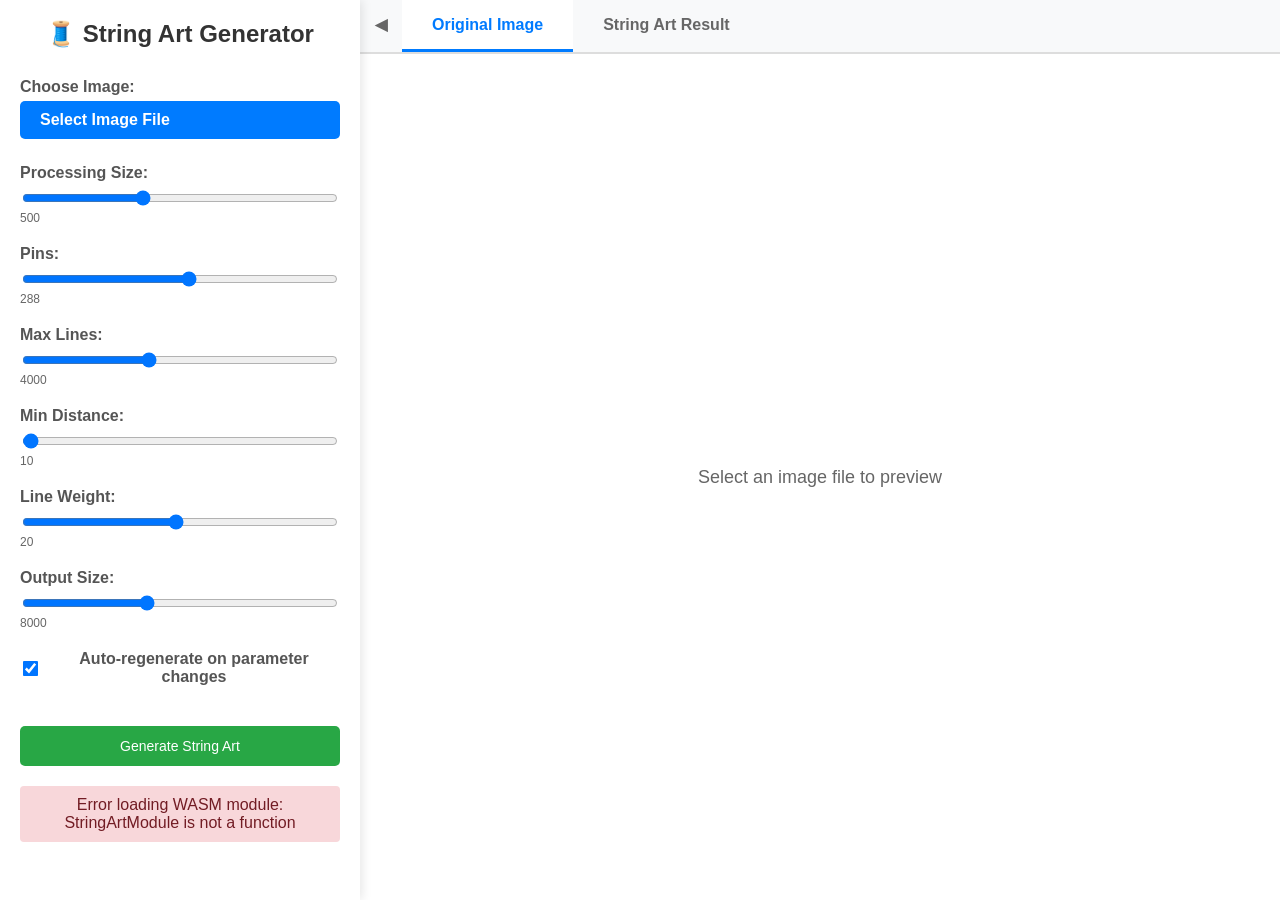
==== demo/index.html @ 1fc2fa96 "rename demo page" ====
<!DOCTYPE html>
<html lang="en">

<head>
    <meta charset="UTF-8">
    <meta name="viewport" content="width=device-width, initial-scale=1.0">
    <title>String Art Generator</title>
    <link rel="stylesheet" href="stringart.css">
</head>

<body>
    <div class="app-container">
        <div class="sidebar" id="sidebar">
            <h1>🧵 String Art Generator</h1>

            <div class="controls">
                <div class="control-group">
                    <label for="imageInput">Choose Image:</label>
                    <label for="imageInput" class="file-input-wrapper">
                        <input type="file" id="imageInput" accept="image/*">
                        <span id="fileInputText">Select Image File</span>
                    </label>
                </div>

                <div class="control-group">
                    <label for="targetSize">Processing Size:</label>
                    <input type="range" id="targetSize" min="200" max="1000" value="500" step="50">
                    <div class="range-value" id="targetSizeValue">500</div>
                </div>

                <div class="control-group">
                    <label for="pins">Pins:</label>
                    <input type="range" id="pins" min="50" max="500" value="288">
                    <div class="range-value" id="pinsValue">288</div>
                </div>

                <div class="control-group">
                    <label for="maxLines">Max Lines:</label>
                    <input type="range" id="maxLines" min="50" max="10000" value="4000" step="50">
                    <div class="range-value" id="maxLinesValue">4000</div>
                </div>

                <div class="control-group">
                    <label for="minDistance">Min Distance:</label>
                    <input type="range" id="minDistance" min="10" max="100" value="10">
                    <div class="range-value" id="minDistanceValue">10</div>
                </div>

                <div class="control-group">
                    <label for="lineWeight">Line Weight:</label>
                    <input type="range" id="lineWeight" min="1" max="40" value="20">
                    <div class="range-value" id="lineWeightValue">20</div>
                </div>

                <div class="control-group">
                    <label for="outputSize">Output Size:</label>
                    <input type="range" id="outputSize" min="400" max="20000" value="8000" step="50">
                    <div class="range-value" id="outputSizeValue">8000</div>
                </div>

            </div>

            <div class="auto-regenerate-section" style="text-align: center; margin: 20px 0;">
                <label
                    style="display: flex; align-items: center; justify-content: center; gap: 8px; font-weight: 600; color: #555;">
                    <input type="checkbox" id="autoRegenerate" checked style="transform: scale(1.2);">
                    Auto-regenerate on parameter changes
                </label>
            </div>

            <button class="generate-btn" id="generateBtn" onclick="generateStringArt()">
                Generate String Art
            </button>

            <div class="status" id="status" style="display: none;"></div>
            <div class="progress-bar" id="progressBar" style="display: none;">
                <div class="progress-fill" id="progressFill"></div>
            </div>
        </div>

        <div class="main-content">
            <div class="tabs">
                <button class="sidebar-toggle" id="sidebarToggle" onclick="toggleSidebar()">
                    <span id="toggleIcon">◀</span>
                </button>
                <button class="tab active" onclick="switchTab('original')">Original Image</button>
                <button class="tab" onclick="switchTab('result')">String Art Result</button>
            </div>

            <div class="tab-content active" id="originalTab">
                <div class="empty-state" id="originalEmpty">
                    Select an image file to preview
                </div>
            </div>

            <div class="tab-content" id="resultTab">
                <div class="empty-state" id="resultEmpty">
                    Generated string art will appear here
                </div>
            </div>
        </div>
    </div>

    <script src="stringart.js"></script>

    <!-- Load the WASM module -->
    <script src="stringart.wasm.js"></script>
</body>

</html>
---- demo/stringart.css ----
body {
    font-family: 'Segoe UI', Tahoma, Geneva, Verdana, sans-serif;
    margin: 0;
    padding: 0;
    background-color: #f5f5f5;
    height: 100vh;
    overflow: hidden;
}

.app-container {
    display: flex;
    height: 100vh;
}

.sidebar {
    width: 320px;
    background: white;
    box-shadow: 2px 0 10px rgba(0, 0, 0, 0.1);
    overflow-y: auto;
    padding: 20px;
    z-index: 10;
    transition: all 0.3s ease;
    position: relative;
}

.sidebar.collapsed {
    width: 0;
    padding: 0;
    overflow: hidden;
}

.sidebar.collapsed .controls,
.sidebar.collapsed .auto-regenerate-section,
.sidebar.collapsed .generate-btn,
.sidebar.collapsed .status,
.sidebar.collapsed .progress-bar {
    display: none;
}

.sidebar.collapsed h1 {
    display: none;
}

.main-content {
    flex: 1;
    display: flex;
    flex-direction: column;
    background: white;
}

h1 {
    color: #333;
    text-align: center;
    margin: 0 0 30px 0;
    font-size: 1.5rem;
}

.sidebar-toggle {
    background: #f8f9fa;
    border: none;
    border-bottom: 3px solid transparent;
    padding: 15px 15px;
    cursor: pointer;
    font-size: 16px;
    font-weight: 600;
    color: #666;
    transition: all 0.3s;
}

.sidebar-toggle:hover {
    background: #e9ecef;
    color: #333;
}

.controls {
    display: flex;
    flex-direction: column;
    gap: 20px;
}

.control-group {
    display: flex;
    flex-direction: column;
}

label {
    font-weight: 600;
    margin-bottom: 5px;
    color: #555;
}

input[type="number"],
input[type="range"] {
    padding: 8px;
    border: 1px solid #ddd;
    border-radius: 4px;
    font-size: 14px;
}

input[type="range"] {
    padding: 0;
}

.range-value {
    font-size: 12px;
    color: #666;
    margin-top: 2px;
}

.file-input-wrapper {
    position: relative;
    display: inline-block;
    cursor: pointer;
    background: #007bff;
    color: white;
    padding: 10px 20px;
    border-radius: 5px;
    transition: background-color 0.3s;
}

.file-input-wrapper:hover {
    background: #0056b3;
}

.file-input-wrapper input[type="file"] {
    position: absolute;
    left: -9999px;
}

.generate-btn {
    background: #28a745;
    color: white;
    border: none;
    padding: 12px 20px;
    border-radius: 5px;
    font-size: 14px;
    cursor: pointer;
    transition: background-color 0.3s;
    width: 100%;
    margin-top: 20px;
}

.generate-btn:hover:not(:disabled) {
    background: #1e7e34;
}

.generate-btn:disabled {
    background: #ccc;
    cursor: not-allowed;
}

.tabs {
    display: flex;
    border-bottom: 2px solid #ddd;
    background: #f8f9fa;
    margin: 0;
}

.tab {
    padding: 15px 30px;
    background: none;
    border: none;
    cursor: pointer;
    font-size: 16px;
    font-weight: 600;
    color: #666;
    transition: all 0.3s;
    border-bottom: 3px solid transparent;
}

.tab:hover {
    background: #e9ecef;
    color: #333;
}

.tab.active {
    color: #007bff;
    border-bottom-color: #007bff;
    background: white;
}

.tab-content {
    flex: 1;
    padding: 20px;
    overflow: auto;
    display: none;
    align-items: center;
    justify-content: center;
    min-height: calc(100vh - 120px);
}

.tab-content.active {
    display: flex;
}

.tab-content img,
.tab-content svg {
    max-width: 100%;
    max-height: 100%;
    object-fit: contain;
    border-radius: 4px;
    box-shadow: 0 2px 8px rgba(0, 0, 0, 0.1);
}

.zoomable-container {
    position: relative;
    width: 100%;
    height: 100%;
    overflow: hidden;
    cursor: grab;
}

.zoomable-container:active {
    cursor: grabbing;
}

.zoomable-content {
    position: relative;
    transform-origin: center center;
    transition: transform 0.1s ease-out;
    will-change: transform;
}

.zoom-controls {
    position: absolute;
    top: 20px;
    right: 20px;
    display: flex;
    flex-direction: column;
    gap: 5px;
    z-index: 100;
}

.zoom-btn {
    background: rgba(255, 255, 255, 0.9);
    border: 1px solid #ddd;
    border-radius: 4px;
    padding: 8px 12px;
    cursor: pointer;
    font-weight: bold;
    box-shadow: 0 2px 4px rgba(0, 0, 0, 0.1);
    transition: background-color 0.2s;
}

.zoom-btn:hover {
    background: white;
}

.zoom-info {
    position: absolute;
    bottom: 20px;
    left: 20px;
    background: rgba(0, 0, 0, 0.7);
    color: white;
    padding: 8px 12px;
    border-radius: 4px;
    font-size: 12px;
    z-index: 100;
}

/* SVG styling to avoid repeating attributes */
#stringArtSVG line {
    stroke: black;
    stroke-width: 1;
}

#stringArtSVG circle {
    fill: black;
    r: 2;
}

.empty-state {
    text-align: center;
    color: #666;
    font-size: 18px;
}

.status {
    margin-top: 20px;
    padding: 10px;
    border-radius: 4px;
    text-align: center;
    font-weight: 500;
}

.status.loading {
    background: #cce5ff;
    color: #0066cc;
}

.status.success {
    background: #d4edda;
    color: #155724;
}

.status.error {
    background: #f8d7da;
    color: #721c24;
}

.progress-bar {
    width: 100%;
    height: 20px;
    background: #f0f0f0;
    border-radius: 10px;
    overflow: hidden;
    margin: 10px 0;
}

.progress-fill {
    height: 100%;
    background: linear-gradient(90deg, #007bff, #0056b3);
    width: 0%;
    transition: width 0.3s ease;
}

.download-btn {
    background: #17a2b8;
    color: white;
    border: none;
    padding: 8px 16px;
    border-radius: 4px;
    font-size: 14px;
    cursor: pointer;
    transition: background-color 0.3s;
    width: 200px;
}

.download-btn:hover {
    background: #138496;
}

.download-section {
    margin-top: 20px;
    text-align: center;
    display: flex;
    flex-direction: column;
    align-items: center;
    gap: 5px;
}

@media (max-width: 768px) {
    .app-container {
        flex-direction: column;
        height: auto;
        min-height: 100vh;
    }

    .sidebar {
        width: 100%;
        padding: 15px;
        box-shadow: 0 2px 10px rgba(0, 0, 0, 0.1);
    }

    .sidebar.collapsed {
        width: 100%;
        padding: 15px;
    }

    .sidebar.collapsed .controls,
    .sidebar.collapsed .auto-regenerate-section,
    .sidebar.collapsed .generate-btn,
    .sidebar.collapsed .status,
    .sidebar.collapsed .progress-bar {
        display: flex;
    }

    .sidebar.collapsed h1 {
        writing-mode: initial;
        text-orientation: initial;
        font-size: 1.5rem;
        margin: 0 0 30px 0;
        text-align: center;
    }

    .sidebar-toggle {
        display: none;
    }

    .main-content {
        min-height: 60vh;
    }

    .tab-content {
        min-height: 50vh;
        padding: 15px;
    }

    .tab {
        padding: 12px 20px;
        font-size: 14px;
    }

    body {
        overflow: auto;
    }
}
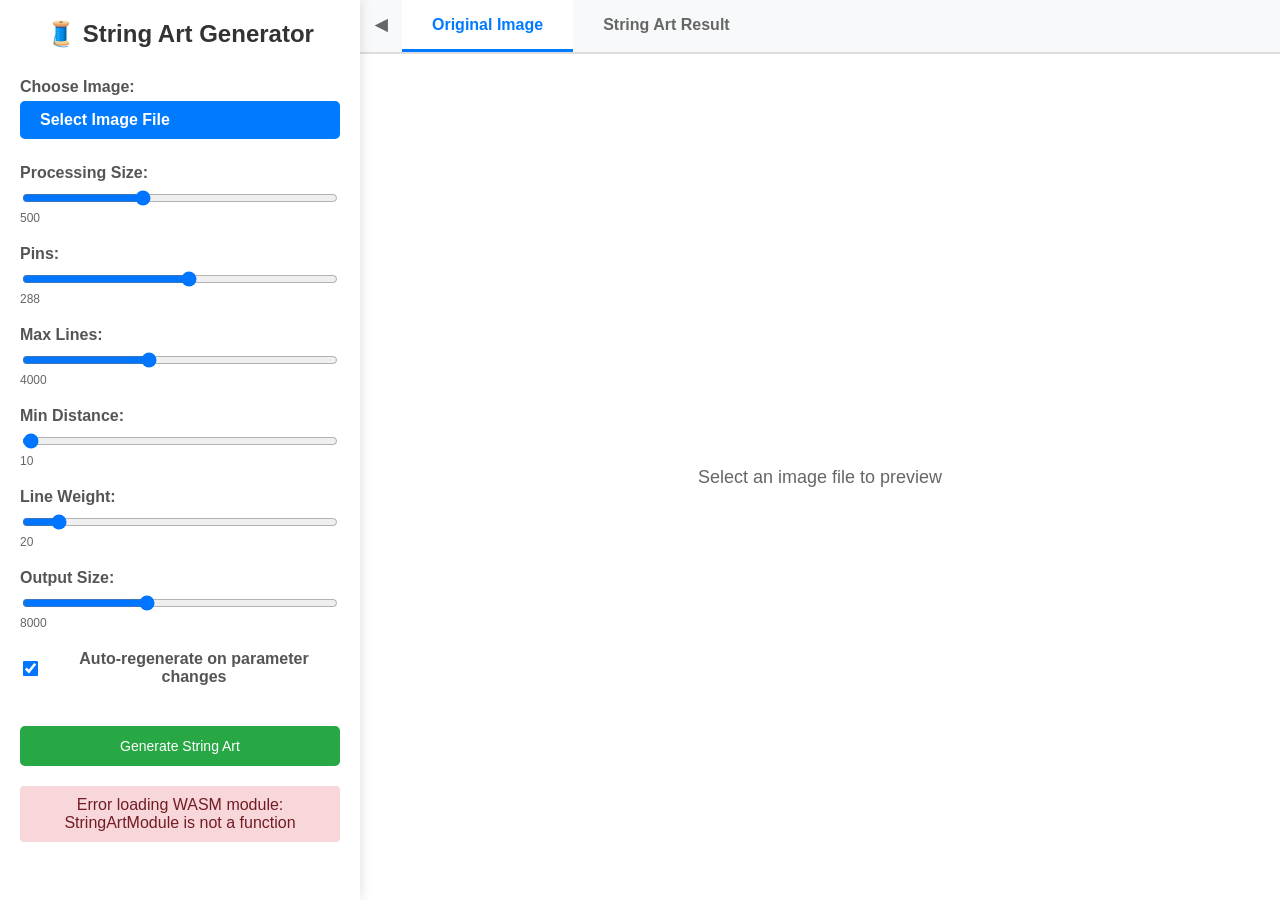
==== commit bf9a3fb0: "cleanup" ====
--- a/demo/index.html
+++ b/demo/index.html
@@ -48,7 +48,7 @@
 
                 <div class="control-group">
                     <label for="lineWeight">Line Weight:</label>
-                    <input type="range" id="lineWeight" min="1" max="40" value="20">
+                    <input type="range" id="lineWeight" min="1" max="200" value="20">
                     <div class="range-value" id="lineWeightValue">20</div>
                 </div>
 
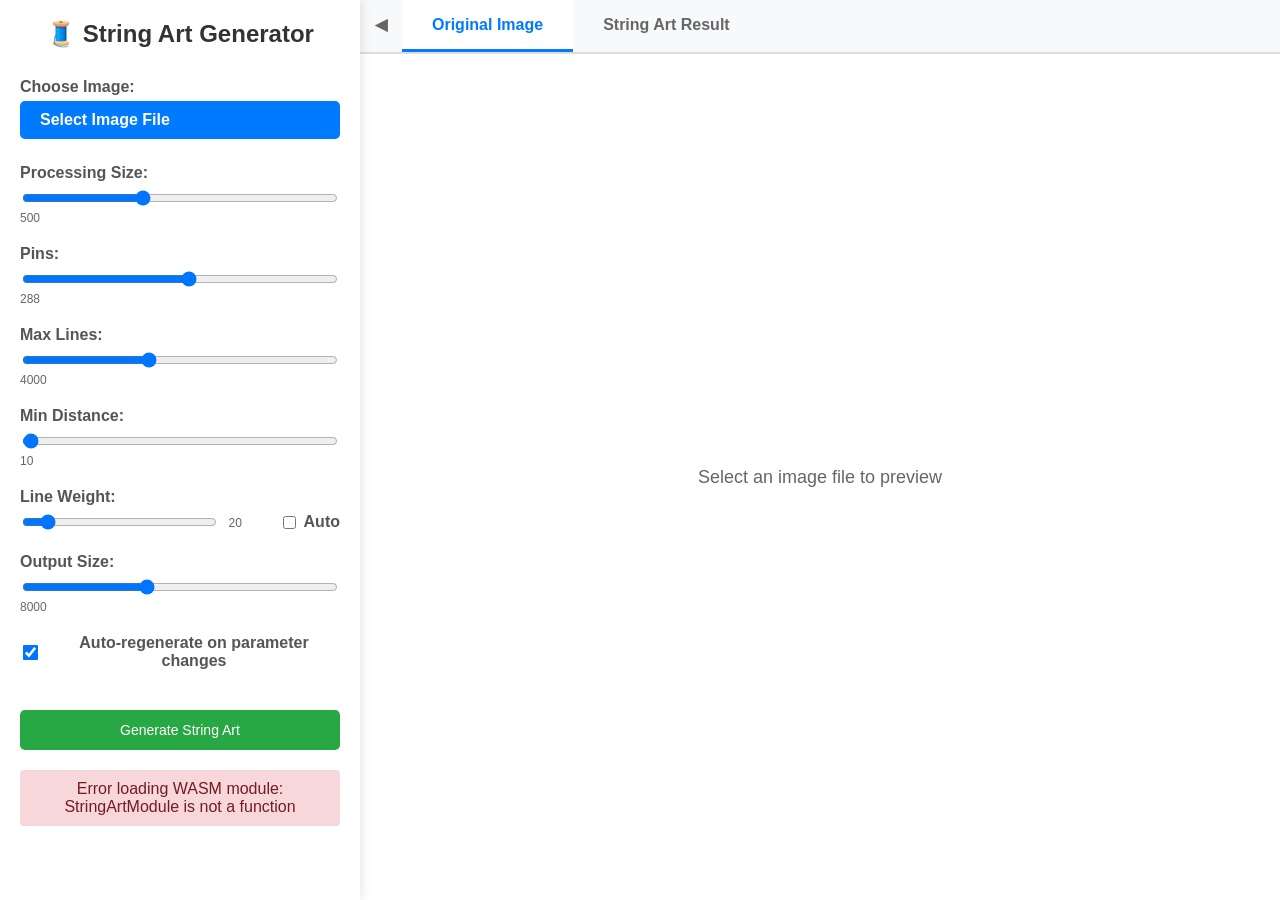
==== commit 123cf415: "Add auto line weight feature with binary search optimization - Added "Auto" checkbox next to Line We" ====
--- a/demo/index.html
+++ b/demo/index.html
@@ -48,8 +48,14 @@
 
                 <div class="control-group">
                     <label for="lineWeight">Line Weight:</label>
-                    <input type="range" id="lineWeight" min="1" max="200" value="20">
-                    <div class="range-value" id="lineWeightValue">20</div>
+                    <div style="display: flex; align-items: center; gap: 10px;">
+                        <input type="range" id="lineWeight" min="1" max="200" value="20" style="flex: 1;">
+                        <div class="range-value" id="lineWeightValue" style="min-width: 40px;">20</div>
+                        <label style="display: flex; align-items: center; gap: 5px; margin: 0;">
+                            <input type="checkbox" id="autoLineWeight">
+                            <span>Auto</span>
+                        </label>
+                    </div>
                 </div>
 
                 <div class="control-group">
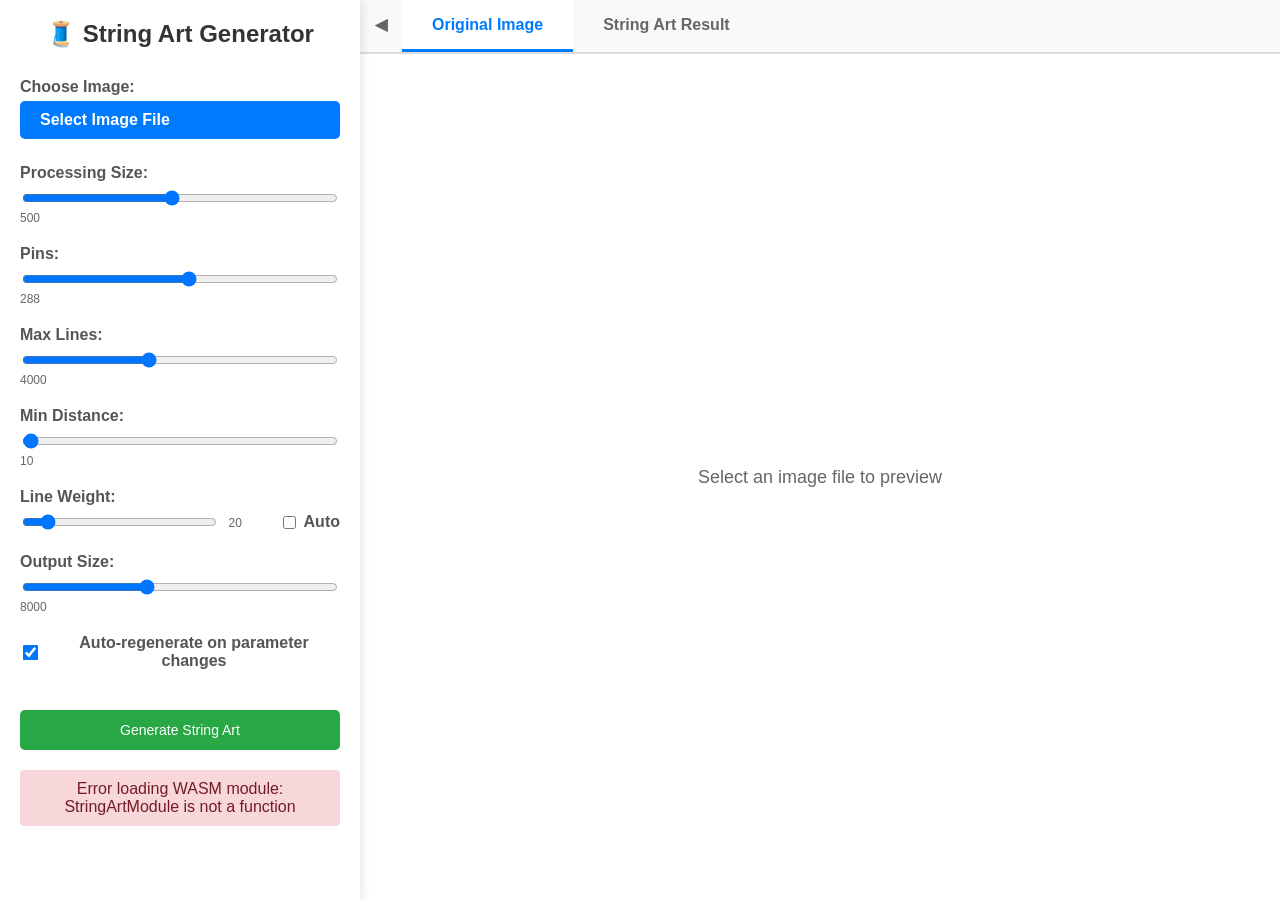
==== commit c9e29adb: "adjust limits" ====
--- a/demo/index.html
+++ b/demo/index.html
@@ -24,7 +24,7 @@
 
                 <div class="control-group">
                     <label for="targetSize">Processing Size:</label>
-                    <input type="range" id="targetSize" min="200" max="1000" value="500" step="50">
+                    <input type="range" id="targetSize" min="50" max="1000" value="500" step="50">
                     <div class="range-value" id="targetSizeValue">500</div>
                 </div>
 
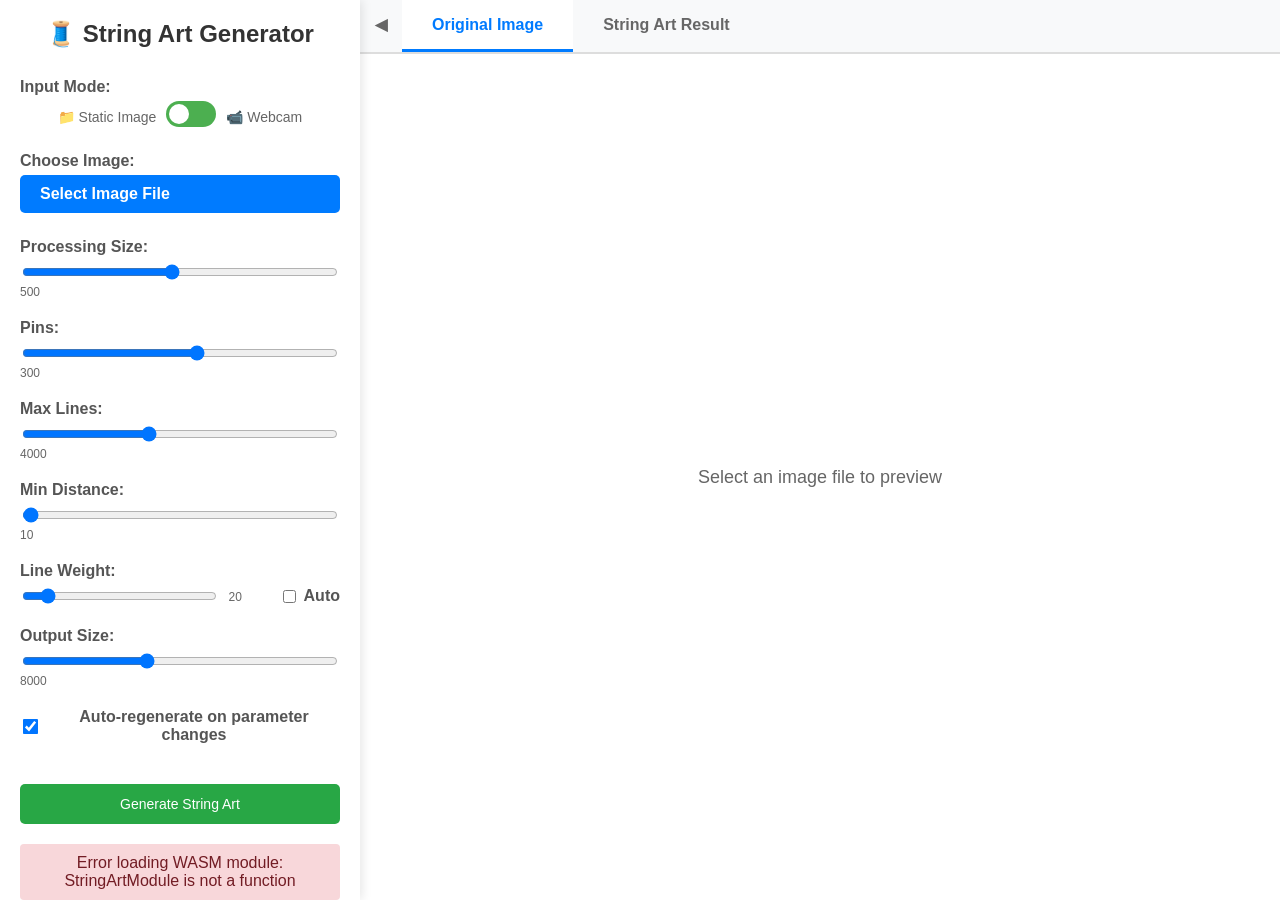
==== commit 92e6dbe1: "SIMD & quantized" ====
--- a/demo/index.html
+++ b/demo/index.html
@@ -15,11 +15,43 @@
 
             <div class="controls">
                 <div class="control-group">
+                    <label>Input Mode:</label>
+                    <div class="toggle-switch-container">
+                        <span class="toggle-label">📁 Static Image</span>
+                        <label class="toggle-switch">
+                            <input type="checkbox" id="modeToggle" onchange="toggleInputMode()">
+                            <span class="toggle-slider"></span>
+                        </label>
+                        <span class="toggle-label">📹 Webcam</span>
+                    </div>
+                </div>
+
+                <div class="control-group" id="imageInputGroup">
                     <label for="imageInput">Choose Image:</label>
                     <label for="imageInput" class="file-input-wrapper">
                         <input type="file" id="imageInput" accept="image/*">
                         <span id="fileInputText">Select Image File</span>
                     </label>
+                </div>
+
+                <div class="control-group" id="webcamGroup" style="display: none;">
+                    <label>Webcam:</label>
+                    <div style="display: flex; gap: 10px;">
+                        <button id="startWebcamBtn" onclick="startWebcam()" style="flex: 1; padding: 10px; border-radius: 4px; background: #2196F3; color: white; border: none; cursor: pointer;">
+                            Start Webcam
+                        </button>
+                        <button id="stopWebcamBtn" onclick="stopWebcam()" style="flex: 1; padding: 10px; border-radius: 4px; background: #f44336; color: white; border: none; cursor: pointer; display: none;">
+                            Stop Webcam
+                        </button>
+                    </div>
+                    <video id="webcamVideo" autoplay playsinline style="display: none;"></video>
+                    <canvas id="webcamCanvas" style="width: 100%; border-radius: 4px; margin-top: 10px; display: none;"></canvas>
+
+                    <div style="margin-top: 15px;">
+                        <label for="webcamContrast">Contrast:</label>
+                        <input type="range" id="webcamContrast" min="0" max="200" value="100" step="5">
+                        <div class="range-value" id="webcamContrastValue">100</div>
+                    </div>
                 </div>
 
                 <div class="control-group">
@@ -30,8 +62,8 @@
 
                 <div class="control-group">
                     <label for="pins">Pins:</label>
-                    <input type="range" id="pins" min="50" max="500" value="288">
-                    <div class="range-value" id="pinsValue">288</div>
+                    <input type="range" id="pins" min="50" max="500" value="300">
+                    <div class="range-value" id="pinsValue">300</div>
                 </div>
 
                 <div class="control-group">
--- a/demo/stringart.css
+++ b/demo/stringart.css
@@ -89,6 +89,65 @@
     color: #555;
 }
 
+/* Toggle Switch Styles */
+.toggle-switch-container {
+    display: flex;
+    align-items: center;
+    justify-content: center;
+    gap: 10px;
+}
+
+.toggle-label {
+    font-size: 14px;
+    color: #666;
+    font-weight: 500;
+}
+
+.toggle-switch {
+    position: relative;
+    display: inline-block;
+    width: 50px;
+    height: 26px;
+}
+
+.toggle-switch input {
+    opacity: 0;
+    width: 0;
+    height: 0;
+}
+
+.toggle-slider {
+    position: absolute;
+    cursor: pointer;
+    top: 0;
+    left: 0;
+    right: 0;
+    bottom: 0;
+    background-color: #4CAF50;
+    transition: 0.3s;
+    border-radius: 26px;
+}
+
+.toggle-slider:before {
+    position: absolute;
+    content: "";
+    height: 20px;
+    width: 20px;
+    left: 3px;
+    bottom: 3px;
+    background-color: white;
+    transition: 0.3s;
+    border-radius: 50%;
+}
+
+.toggle-switch input:checked + .toggle-slider {
+    background-color: #FF9800;
+}
+
+.toggle-switch input:checked + .toggle-slider:before {
+    transform: translateX(24px);
+}
+
 input[type="number"],
 input[type="range"] {
     padding: 8px;
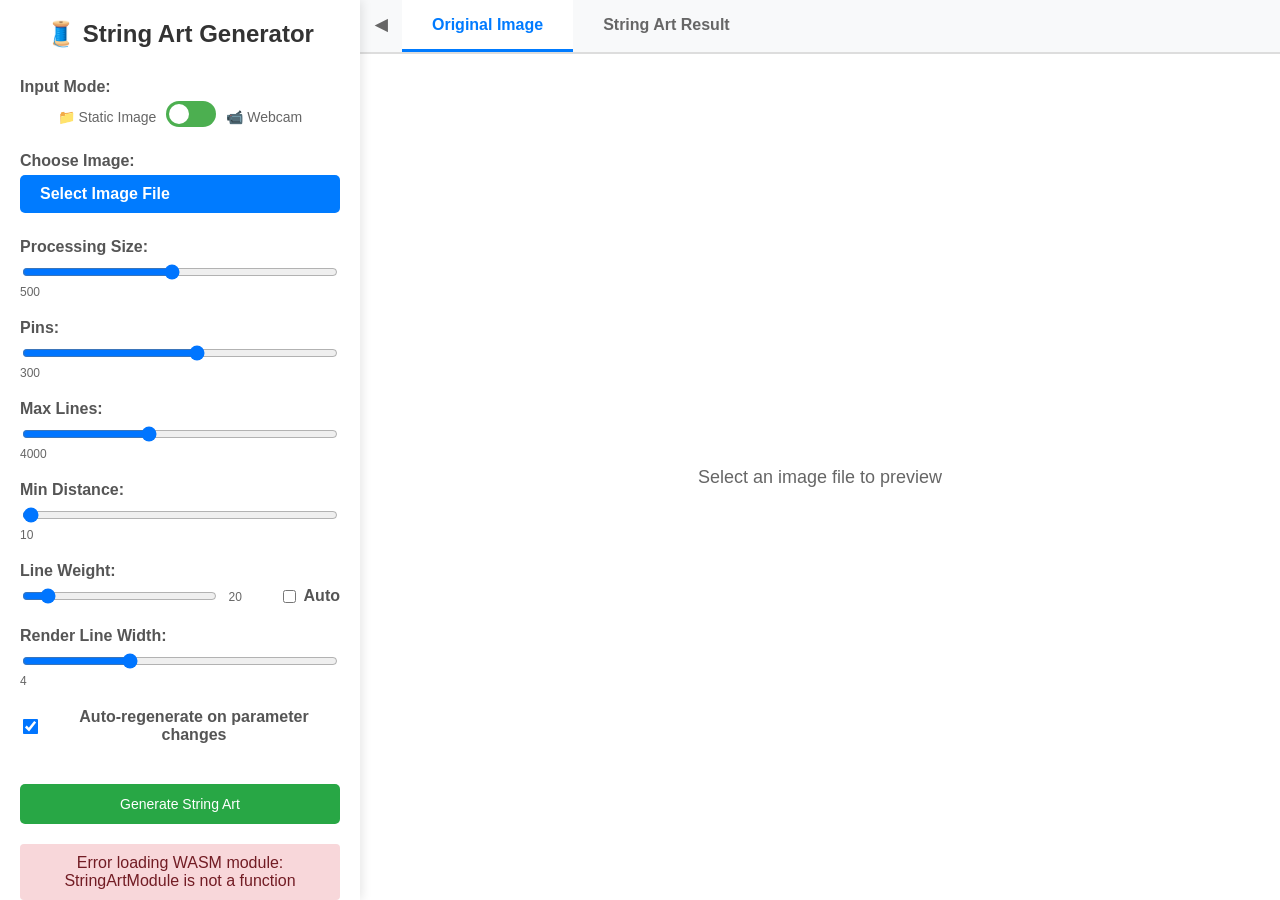
==== commit 768e9163: "change from svg -> faster canvas rendering" ====
--- a/demo/index.html
+++ b/demo/index.html
@@ -91,9 +91,9 @@
                 </div>
 
                 <div class="control-group">
-                    <label for="outputSize">Output Size:</label>
-                    <input type="range" id="outputSize" min="400" max="20000" value="8000" step="50">
-                    <div class="range-value" id="outputSizeValue">8000</div>
+                    <label for="renderLineWidth">Render Line Width:</label>
+                    <input type="range" id="renderLineWidth" min="2" max="8" value="4" step="0.5">
+                    <div class="range-value" id="renderLineWidthValue">4</div>
                 </div>
 
             </div>
--- a/demo/stringart.css
+++ b/demo/stringart.css
@@ -390,12 +390,96 @@
 }
 
 .download-section {
-    margin-top: 20px;
+    position: absolute;
+    bottom: 20px;
+    right: 20px;
+    z-index: 100;
     text-align: center;
     display: flex;
     flex-direction: column;
     align-items: center;
     gap: 5px;
+}
+
+.download-section .line-count-msg {
+    color: #666;
+    font-size: 14px;
+    margin-bottom: 8px;
+}
+
+.fps-indicator {
+    position: absolute;
+    bottom: 20px;
+    left: 20px;
+    z-index: 100;
+    background-color: rgba(0, 0, 0, 0.7);
+    color: #ccc;
+    padding: 8px 12px;
+    border-radius: 4px;
+    font-family: monospace;
+    font-size: 14px;
+}
+
+.img-zoomable-container {
+    position: relative;
+    margin: 20px auto;
+    overflow: hidden;
+    cursor: grab;
+    border: 1px solid #ddd;
+    border-radius: 8px;
+}
+
+.img-zoomable-content {
+    position: absolute;
+    transform-origin: center center;
+}
+
+.zoomable-content {
+    display: flex;
+    align-items: center;
+    justify-content: center;
+    height: 100%;
+}
+
+#stringArtCanvas {
+    background: white;
+    max-width: 100%;
+    max-height: 100%;
+    width: auto;
+    height: auto;
+    object-fit: contain;
+}
+
+/* Utility classes for cursor states */
+.cursor-grab {
+    cursor: grab;
+}
+
+.cursor-grabbing {
+    cursor: grabbing;
+}
+
+/* Tab content positioning */
+#originalTab {
+    position: relative;
+}
+
+/* Visibility utilities */
+.hidden {
+    display: none !important;
+}
+
+.visible {
+    display: block;
+}
+
+/* Opacity utilities */
+.opacity-50 {
+    opacity: 0.5;
+}
+
+.opacity-100 {
+    opacity: 1;
 }
 
 @media (max-width: 768px) {
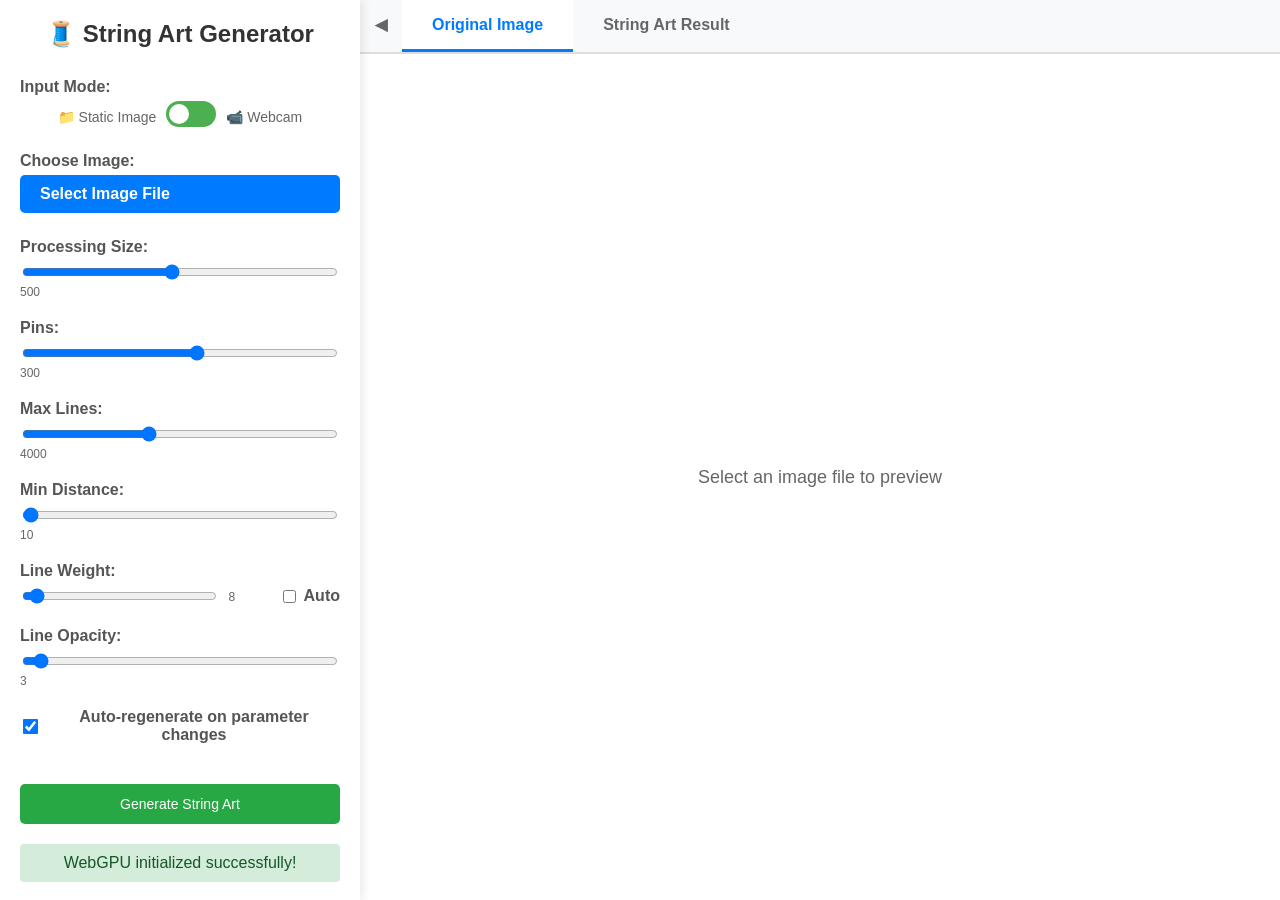
==== commit 3a55d2ce: "convert demo to webgpu implementation" ====
--- a/demo/index.html
+++ b/demo/index.html
@@ -37,15 +37,18 @@
                 <div class="control-group" id="webcamGroup" style="display: none;">
                     <label>Webcam:</label>
                     <div style="display: flex; gap: 10px;">
-                        <button id="startWebcamBtn" onclick="startWebcam()" style="flex: 1; padding: 10px; border-radius: 4px; background: #2196F3; color: white; border: none; cursor: pointer;">
+                        <button id="startWebcamBtn" onclick="startWebcam()"
+                            style="flex: 1; padding: 10px; border-radius: 4px; background: #2196F3; color: white; border: none; cursor: pointer;">
                             Start Webcam
                         </button>
-                        <button id="stopWebcamBtn" onclick="stopWebcam()" style="flex: 1; padding: 10px; border-radius: 4px; background: #f44336; color: white; border: none; cursor: pointer; display: none;">
+                        <button id="stopWebcamBtn" onclick="stopWebcam()"
+                            style="flex: 1; padding: 10px; border-radius: 4px; background: #f44336; color: white; border: none; cursor: pointer; display: none;">
                             Stop Webcam
                         </button>
                     </div>
                     <video id="webcamVideo" autoplay playsinline style="display: none;"></video>
-                    <canvas id="webcamCanvas" style="width: 100%; border-radius: 4px; margin-top: 10px; display: none;"></canvas>
+                    <canvas id="webcamCanvas"
+                        style="width: 100%; border-radius: 4px; margin-top: 10px; display: none;"></canvas>
 
                     <div style="margin-top: 15px;">
                         <label for="webcamContrast">Contrast:</label>
@@ -81,8 +84,8 @@
                 <div class="control-group">
                     <label for="lineWeight">Line Weight:</label>
                     <div style="display: flex; align-items: center; gap: 10px;">
-                        <input type="range" id="lineWeight" min="1" max="200" value="20" style="flex: 1;">
-                        <div class="range-value" id="lineWeightValue" style="min-width: 40px;">20</div>
+                        <input type="range" id="lineWeight" min="1" max="200" value="8" style="flex: 1;">
+                        <div class="range-value" id="lineWeightValue" style="min-width: 40px;">8</div>
                         <label style="display: flex; align-items: center; gap: 5px; margin: 0;">
                             <input type="checkbox" id="autoLineWeight">
                             <span>Auto</span>
@@ -91,9 +94,9 @@
                 </div>
 
                 <div class="control-group">
-                    <label for="renderLineWidth">Render Line Width:</label>
-                    <input type="range" id="renderLineWidth" min="2" max="8" value="4" step="0.5">
-                    <div class="range-value" id="renderLineWidthValue">4</div>
+                    <label for="renderLineWidth">Line Opacity:</label>
+                    <input type="range" id="renderLineWidth" min="1" max="60" value="3" step="1">
+                    <div class="range-value" id="renderLineWidthValue">3</div>
                 </div>
 
             </div>
@@ -139,10 +142,7 @@
         </div>
     </div>
 
-    <script src="stringart.js"></script>
-
-    <!-- Load the WASM module -->
-    <script src="stringart.wasm.js"></script>
+    <script src="stringart.js" type="module"></script>
 </body>
 
 </html>
--- a/demo/stringart.css
+++ b/demo/stringart.css
@@ -443,11 +443,9 @@
 
 #stringArtCanvas {
     background: white;
-    max-width: 100%;
-    max-height: 100%;
-    width: auto;
-    height: auto;
-    object-fit: contain;
+    display: block;
+    image-rendering: -webkit-optimize-contrast;
+    image-rendering: crisp-edges;
 }
 
 /* Utility classes for cursor states */
